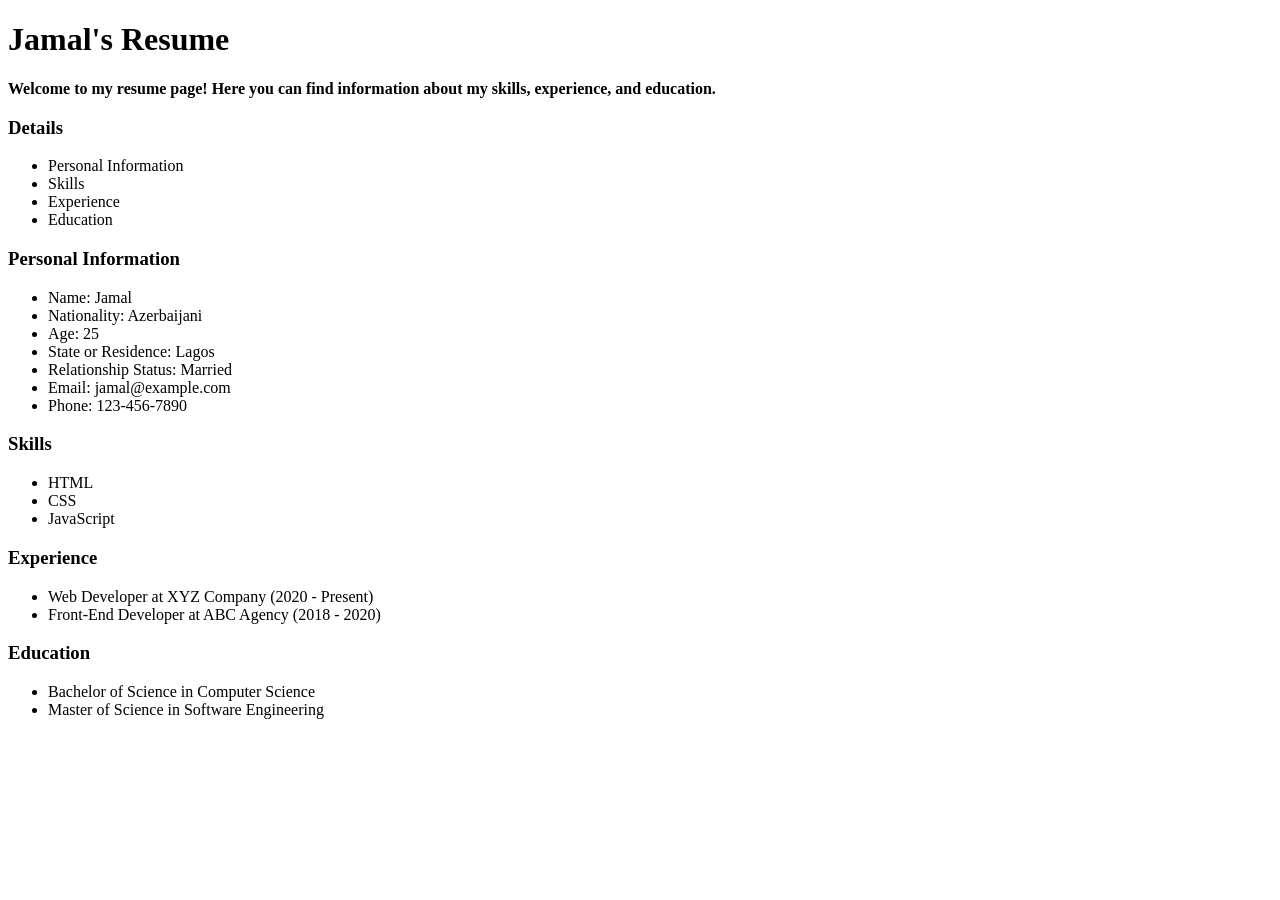
==== index.html @ fcfad6f9 "initial commit" ====
<!DOCTYPE html>
<html lang="en">
<head>
    <meta charset="UTF-8">
    <meta name="viewport" content="width=device-width, initial-scale=1.0">
    <b><title>Jamal's Resume</title></b>    
</head>
<body>
    <h1>Jamal's Resume</h1>
    <strong><p>Welcome to my resume page! Here you can find information about my skills, experience, and education.</p></strong>
    <h3>Details</h3>
    <ul>
        <li>Personal Information</li>
        <li>Skills</li>
        <li>Experience</li>
        <li>Education</li>
    </ul>
<h3>Personal Information</h3>
<ul>
    <li>Name: Jamal</li>
    <li>Nationality: Azerbaijani</li>
    <li>Age: 25</li>
    <li>State or Residence: Lagos</li>
    <li>Relationship Status: Married</li>
    <li>Email: jamal@example.com</li>
    <li>Phone: 123-456-7890</li>
</ul>
<h3>Skills</h3>
<ul>
    <li>HTML</li>
    <li>CSS</li>
    <li>JavaScript</li>
</ul>   
<h3>Experience</h3>
<ul>
    <li>Web Developer at XYZ Company (2020 - Present)</li>
    <li>Front-End Developer at ABC Agency (2018 - 2020)</li>    
</ul>
<h3>Education</h3>
<ul>
    <li>Bachelor of Science in Computer Science</li>
    <li>Master of Science in Software Engineering</li>
</ul>
</body>
</html>
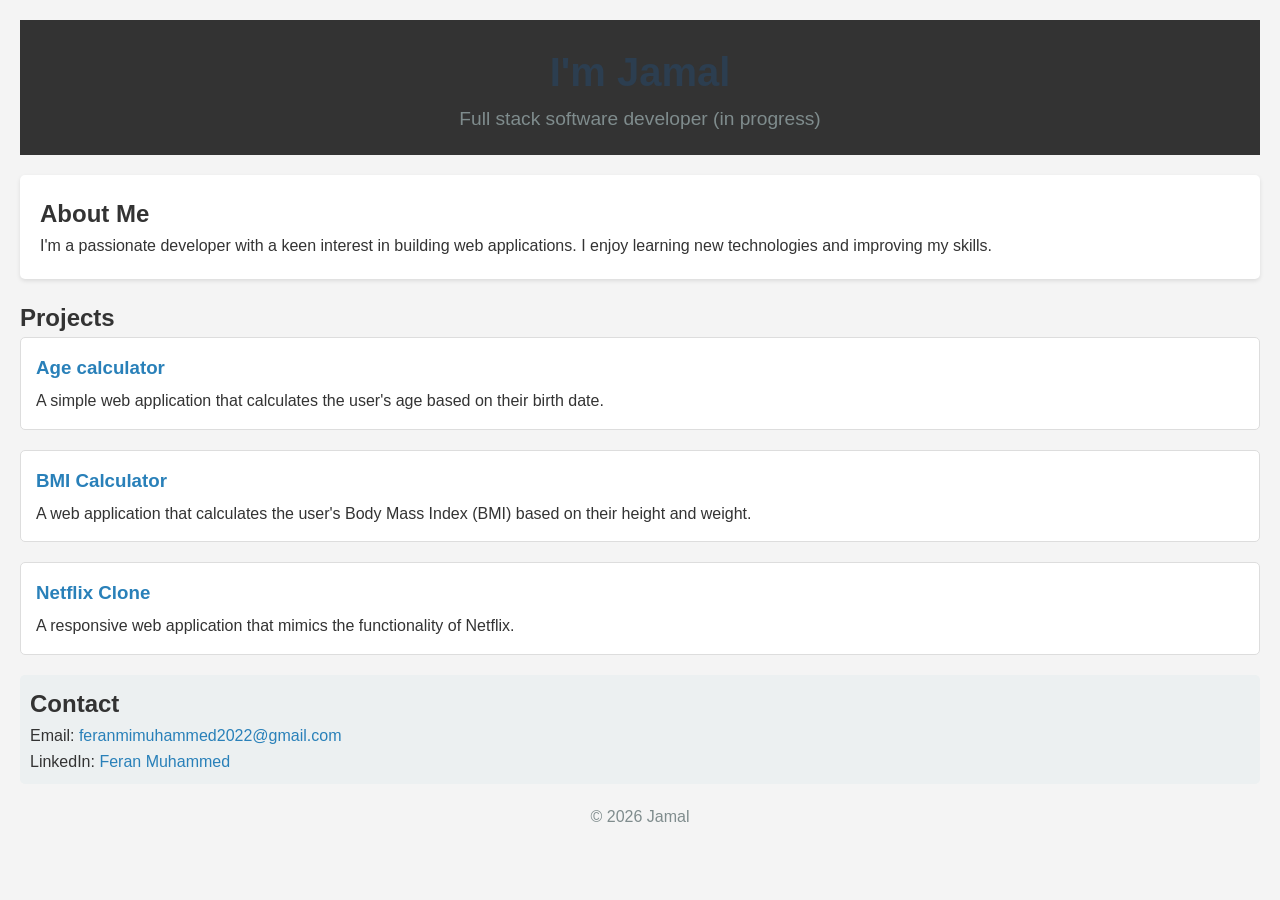
==== commit a9f3f160: "Add files via upload" ====
--- a/index.html
+++ b/index.html
@@ -1,45 +1,44 @@
-<!DOCTYPE html>
-<html lang="en">
-<head>
-    <meta charset="UTF-8">
-    <meta name="viewport" content="width=device-width, initial-scale=1.0">
-    <b><title>Jamal's Resume</title></b>    
-</head>
-<body>
-    <h1>Jamal's Resume</h1>
-    <strong><p>Welcome to my resume page! Here you can find information about my skills, experience, and education.</p></strong>
-    <h3>Details</h3>
-    <ul>
-        <li>Personal Information</li>
-        <li>Skills</li>
-        <li>Experience</li>
-        <li>Education</li>
-    </ul>
-<h3>Personal Information</h3>
-<ul>
-    <li>Name: Jamal</li>
-    <li>Nationality: Azerbaijani</li>
-    <li>Age: 25</li>
-    <li>State or Residence: Lagos</li>
-    <li>Relationship Status: Married</li>
-    <li>Email: jamal@example.com</li>
-    <li>Phone: 123-456-7890</li>
-</ul>
-<h3>Skills</h3>
-<ul>
-    <li>HTML</li>
-    <li>CSS</li>
-    <li>JavaScript</li>
-</ul>   
-<h3>Experience</h3>
-<ul>
-    <li>Web Developer at XYZ Company (2020 - Present)</li>
-    <li>Front-End Developer at ABC Agency (2018 - 2020)</li>    
-</ul>
-<h3>Education</h3>
-<ul>
-    <li>Bachelor of Science in Computer Science</li>
-    <li>Master of Science in Software Engineering</li>
-</ul>
-</body>
+<!DOCTYPE html>
+<html lang="en">
+<head>
+    <meta charset="UTF-8">
+    <meta name="viewport" content="width=device-width, initial-scale=1.0">
+    <title>Jamal's Portfolio</title>
+    <link rel="stylesheet" href="styles.css">
+</head>
+<body>
+    <header>
+        <h1>I'm Jamal</h1>
+        <p>Full stack software developer (in progress)</p>
+    </header>
+    <section id="about">
+        <h2>About Me</h2>
+        <p>I'm a passionate developer with a keen interest in building web applications. I enjoy learning new technologies and improving my skills.</p> 
+    </section>
+    <section id="projects">
+        <h2>Projects</h2>
+        <div class="project">
+            <h3>Age calculator</h3>
+            <p>A simple web application that calculates the user's age based on their birth date.</p>
+        </div>
+        <div class="project">
+            <h3>BMI Calculator</h3>
+            <p>A web application that calculates the user's Body Mass Index (BMI) based on their height and weight.</p>
+        </div>
+        <div class="project">
+            <h3>Netflix Clone</h3>
+            <p>A responsive web application that mimics the functionality of Netflix.</p>
+        </div>
+    </section>
+    <section id="contact">
+        <h2>Contact</h2>
+        <p>Email: <a href="mailto: feranmimuhammed2022@gmail.com">feranmimuhammed2022@gmail.com</a></p>
+        <p>LinkedIn: <a href="https://www.linkedin.com/in/feran-muhammed-79b3b325a/" target="_blank">Feran Muhammed</a></p>
+    </section>
+
+</body>
+<footer>
+    <p>&copy; 2026 Jamal</p>
+</footer>
+
 </html>
--- a/styles.css
+++ b/styles.css
@@ -0,0 +1,76 @@
+* {
+    padding: 0;
+    margin: 0;
+    box-sizing: border-box;
+}
+body {
+    font-family: 'Poppins', sans-serif;
+    background-color: #f4f4f4f4;
+    color: #333;
+    line-height: 1.6;
+    padding: 20px;
+}
+header {
+    background-color: #333;
+    color: #fff;
+    padding: 20px 0;
+    text-align: center;
+    margin-bottom: 20px;
+}
+h1{
+ font-size: 2.5rem;
+color: #2c3e50;
+}
+header p{
+    font-size: 1.2rem;
+    color: #7f8c8d;
+}
+#about {
+    background-color: #fff;
+    padding: 20px;
+    margin-bottom: 20px;
+    border-radius: 5px;
+    box-shadow: 0 2px 4px rgba(0, 0, 0, 0.1);
+}
+about h2 {
+    font-size: 2rem;
+ color: #34c95e;
+    margin-bottom: 10px;
+}
+#projects {
+  margin-bottom: 20px;
+}
+.project {
+    background-color: #fff;
+    padding: 20px;
+    margin-bottom: 20px;
+    border-radius: 5px;
+    /* box-shadow: 0 2px 4px rgba(0, 0, 0, 0.1); */
+    border: 1px solid #ddd;
+    padding: 15px;
+}
+.project h3 {
+    color: #2980b9;
+    margin-bottom: 5px;
+}
+#contact {
+    background-color: #ecf0f1;
+    padding: 10px;
+    border-radius: 5px;
+}
+
+#contact a {
+    color: #2980b9;
+    text-decoration: none;
+}
+
+#contact a:hover {
+    text-decoration: underline;
+}
+footer {
+    text-align: center;
+    margin-top: 20px;
+    color: #7f8c8d;
+}
+
+
